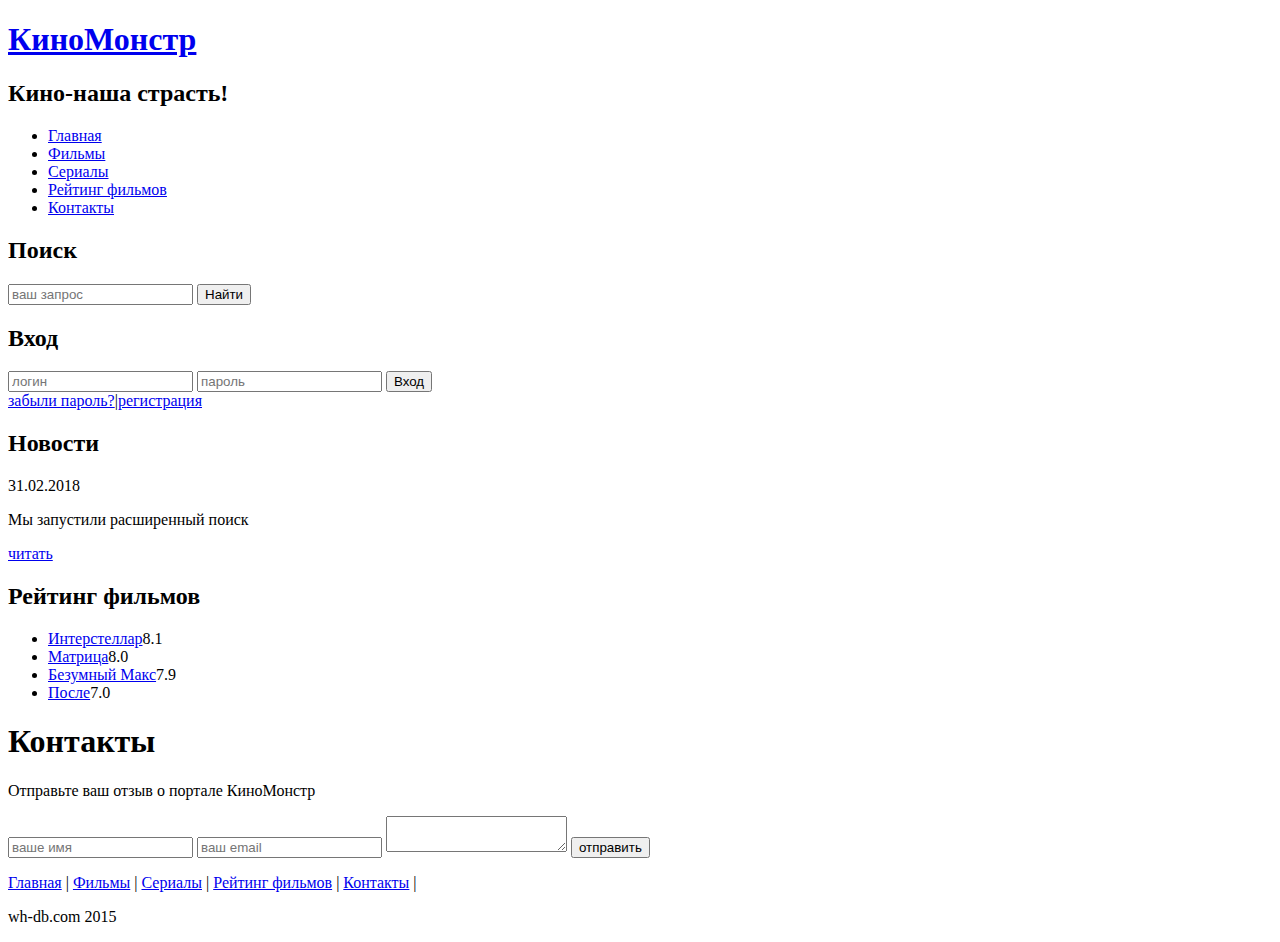
==== contact.html @ 03c5490f "Add files via upload" ====
<!DOCTYPE html>
<html lang="ru">
<head>
	<meta charset="UTF-8">
	<meta name="viewport" content="width=device-width, initial-seale=1.0">
	<title>Document</title>
	<meta name="description" content="Киномонстр-это портал о кино">
	<meta name="keyword" content="фильмы,фильмы онлайн,hd">
	<link rel="stylesheet" href="assets/css/style.css">
</head>
<body>
	<div class="main">
		
		<div class="header">
			<div class="logo">
				<div class="logo_text">
					<h1><a href="index.html">КиноМонстр</a></h1>
					<h2>Кино-наша страсть!</h2>
				</div>
			</div>
			<div class="menubar">
				<ul class="menu">
					<li><a href="index.html">Главная</a></li>
					<li><a href="films.html">Фильмы</a></li>
					<li><a href="#">Сериалы</a></li>
					<li><a href="rating.html">Рейтинг фильмов</a></li>
					<li class="selected"><a href="contact.html">Контакты</a></li>
				</ul>

			</div>
		</div>

		<div class="site_content">
			
			 <div class="sidebar_container">
			 	
			 	<div class="sidebar">
			 		<h2>Поиск</h2>
			 		<form method="post" action="#" id="search_form">
			 			<input type="search" name="search_field" placeholder="ваш запрос"/>
			 			<input type="submit" class="btn" value="Найти"/>
			 		</form>
			 	</div>
			 	<div class="sidebar">
			 		<h2>Вход</h2>
			 		<form method="post"action="#"id="login">
			 			<input type="text" name="login_field" placeholder="логин"/>
			 			<input type="password" name="password_field" placeholder="пароль"/>
			 			<input type="submit" class="btn" value="Вход"/>
			 			<div class="lables_passreg_text">
			 				<span><a href="#">забыли пароль?</a></span>|<span><a href="#">регистрация</a></span>
			 			</div>
			 	</div>
			 	
			 	<div class="sidebar">
			 		<h2>Новости</h2>
			 		<span>31.02.2018</span>
			 		<p>Мы запустили расширенный поиск</p>
			 		<a href="#">читать</a>
			 	</div>
			 	
                <div class="sidebar">
                	<h2>Рейтинг фильмов</h2>
                	<ul>
                		<li><a href="show.html">Интерстеллар</a><span class="rating_sidebar">8.1</span></li>
                		<li><a href="#">Матрица</a><span class="rating_sidebar">8.0</span></li>
                		<li><a href="#">Безумный Макс</a><span class="rating_sidebar">7.9</span></li>
                		<li><a href="#">После</a><span class="rating_sidebar">7.0</span></li>
                	</ul>
                </div>
			</div>

			<div class="content">
				
				<h1>Контакты</h1>
				
				<p>Отправьте ваш отзыв о портале КиноМонстр</p>
	
				<div class="send send_contact">	
					<form method="post" action="#" id="contact">
						<input type="text" name="review_name" placeholder="ваше имя">
						<input type="text" name="review_email" placeholder="ваш email">
						<textarea name="review_text"></textarea>
						<input class="btn" type="submit" value="отправить">
					</form>

				</div>
				
			</div>


		</div>

		
		<div class="footer">
			<p>
				<a href="index.html">Главная</a> |
				<a href="films.html">Фильмы</a> |
				<a href="#">Сериалы</a> |
				<a href="rating.html">Рейтинг фильмов</a> |
				<a href="contact.html">Контакты</a> |
			</p>
			<p>wh-db.com 2015</p>
			
		</div>

	</div>
	
</body>
</html>
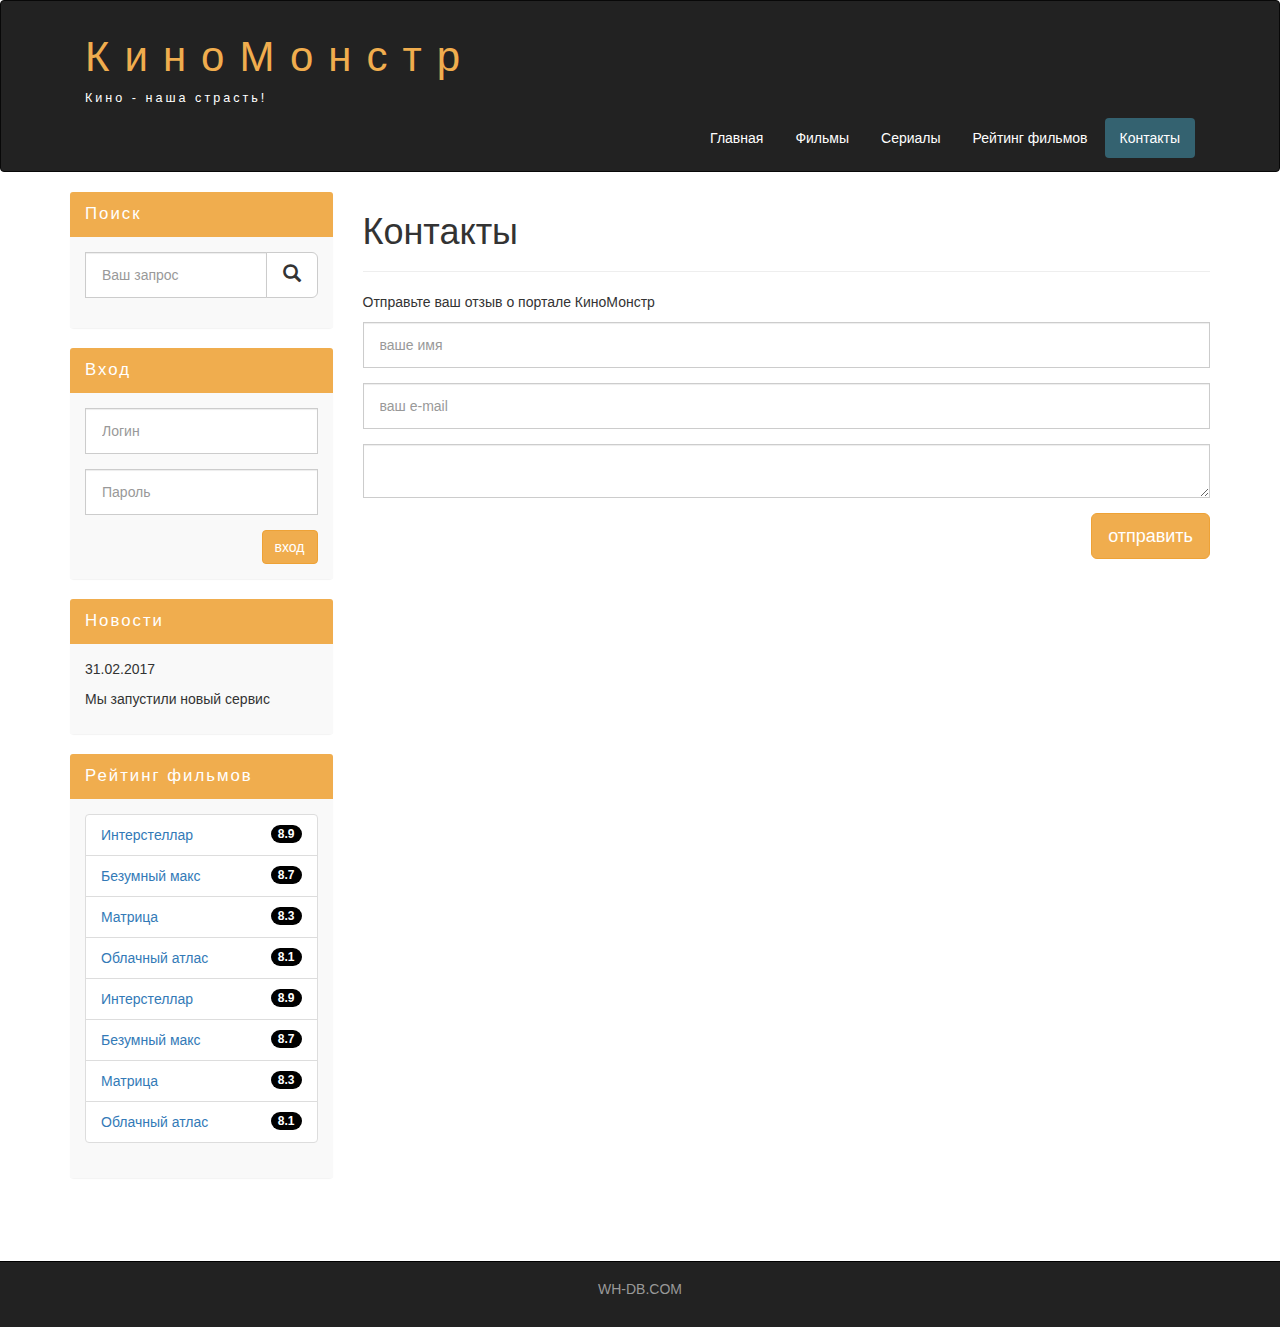
==== commit 4679910b: "Add files via upload" ====
--- a/contact.html
+++ b/contact.html
@@ -1,110 +1,256 @@
 <!DOCTYPE html>
 <html lang="ru">
-<head>
-	<meta charset="UTF-8">
-	<meta name="viewport" content="width=device-width, initial-seale=1.0">
-	<title>Document</title>
-	<meta name="description" content="Киномонстр-это портал о кино">
-	<meta name="keyword" content="фильмы,фильмы онлайн,hd">
-	<link rel="stylesheet" href="assets/css/style.css">
-</head>
-<body>
-	<div class="main">
-		
-		<div class="header">
-			<div class="logo">
-				<div class="logo_text">
-					<h1><a href="index.html">КиноМонстр</a></h1>
-					<h2>Кино-наша страсть!</h2>
-				</div>
-			</div>
-			<div class="menubar">
-				<ul class="menu">
-					<li><a href="index.html">Главная</a></li>
-					<li><a href="films.html">Фильмы</a></li>
-					<li><a href="#">Сериалы</a></li>
-					<li><a href="rating.html">Рейтинг фильмов</a></li>
-					<li class="selected"><a href="contact.html">Контакты</a></li>
-				</ul>
-
-			</div>
-		</div>
-
-		<div class="site_content">
-			
-			 <div class="sidebar_container">
-			 	
-			 	<div class="sidebar">
-			 		<h2>Поиск</h2>
-			 		<form method="post" action="#" id="search_form">
-			 			<input type="search" name="search_field" placeholder="ваш запрос"/>
-			 			<input type="submit" class="btn" value="Найти"/>
-			 		</form>
-			 	</div>
-			 	<div class="sidebar">
-			 		<h2>Вход</h2>
-			 		<form method="post"action="#"id="login">
-			 			<input type="text" name="login_field" placeholder="логин"/>
-			 			<input type="password" name="password_field" placeholder="пароль"/>
-			 			<input type="submit" class="btn" value="Вход"/>
-			 			<div class="lables_passreg_text">
-			 				<span><a href="#">забыли пароль?</a></span>|<span><a href="#">регистрация</a></span>
-			 			</div>
-			 	</div>
-			 	
-			 	<div class="sidebar">
-			 		<h2>Новости</h2>
-			 		<span>31.02.2018</span>
-			 		<p>Мы запустили расширенный поиск</p>
-			 		<a href="#">читать</a>
-			 	</div>
-			 	
-                <div class="sidebar">
-                	<h2>Рейтинг фильмов</h2>
-                	<ul>
-                		<li><a href="show.html">Интерстеллар</a><span class="rating_sidebar">8.1</span></li>
-                		<li><a href="#">Матрица</a><span class="rating_sidebar">8.0</span></li>
-                		<li><a href="#">Безумный Макс</a><span class="rating_sidebar">7.9</span></li>
-                		<li><a href="#">После</a><span class="rating_sidebar">7.0</span></li>
-                	</ul>
-                </div>
-			</div>
-
-			<div class="content">
-				
-				<h1>Контакты</h1>
-				
-				<p>Отправьте ваш отзыв о портале КиноМонстр</p>
-	
-				<div class="send send_contact">	
-					<form method="post" action="#" id="contact">
-						<input type="text" name="review_name" placeholder="ваше имя">
-						<input type="text" name="review_email" placeholder="ваш email">
-						<textarea name="review_text"></textarea>
-						<input class="btn" type="submit" value="отправить">
-					</form>
-
-				</div>
-				
-			</div>
-
-
-		</div>
-
-		
-		<div class="footer">
-			<p>
-				<a href="index.html">Главная</a> |
-				<a href="films.html">Фильмы</a> |
-				<a href="#">Сериалы</a> |
-				<a href="rating.html">Рейтинг фильмов</a> |
-				<a href="contact.html">Контакты</a> |
-			</p>
-			<p>wh-db.com 2015</p>
-			
-		</div>
-
-	</div>
-	
-</body>
+  <head>
+    <meta charset="utf-8">
+    <meta http-equiv="X-UA-Compatible" content="IE=edge">
+    <meta name="viewport" content="width=device-width, initial-scale=1">
+    <!-- The above 3 meta tags *must* come first in the head; any other head content must come *after* these tags -->
+    <title>Контакты</title>
+
+    <!-- Bootstrap -->
+    <link href="assets/css/bootstrap.min.css" rel="stylesheet">
+
+    <!-- Main Style -->
+    <link href="assets/css/style.css" rel="stylesheet">
+
+    <!-- HTML5 shim and Respond.js for IE8 support of HTML5 elements and media queries -->
+    <!-- WARNING: Respond.js doesn't work if you view the page via file:// -->
+    <!--[if lt IE 9]>
+      <script src="https://oss.maxcdn.com/html5shiv/3.7.2/html5shiv.min.js"></script>
+      <script src="https://oss.maxcdn.com/respond/1.4.2/respond.min.js"></script>
+    <![endif]-->
+  </head>
+  <body>
+    
+
+    <div class="container-fluid">
+      <div class="row">
+       
+       <nav role="navigation" class="navbar navbar-inverse">
+          <div class="container">
+
+          <div class="navbar-header header">
+
+            <div class="container">
+              
+              <div class="row">
+                
+                <div class="col-lg-12">
+                  <h1><a href="index.html">КиноМонстр</a></h1> 
+                  <p>Кино - наша страсть!</p>
+                </div>
+
+              </div>
+
+            </div>
+
+            
+            <button type="button" data-target="#navbarCollapse" data-toggle="collapse" class="navbar-toggle">
+              
+              <span class="sr-only">Toggle navigation</span>
+              <span class="icon-bar"></span>
+              <span class="icon-bar"></span>
+              <span class="icon-bar"></span>
+
+            </button>
+          
+
+          </div>
+            
+            <div id="navbarCollapse" class="collapse navbar-collapse navbar-right">
+              
+              <ul class="nav nav-pills">
+                <li>  <a href="index.html">Главная</a> </li>
+                <li> <a href="films.html">Фильмы</a> </li>
+                <li> <a href="#">Сериалы</a> </li>
+                <li> <a href="rating.html">Рейтинг фильмов</a> </li>
+                <li class="active"> <a href="contact.html">Контакты</a> </li>
+
+              </ul>
+
+
+            </div>
+
+          </div>
+       </nav> 
+
+      </div>
+    </div>
+
+
+    <div class="wrapper">
+      
+      <div class="container">
+        
+        <div class="row">
+          
+        <div class="col-lg-9 col-lg-push-3"> <!-- Меняем блоки местами col-lg-push-3 -->
+
+          <form role="search" class="visible-xs">
+            <div class="form-group">
+              <div class="input-group">
+                <input type="search" class="form-control input-lg" placeholder="Ваш запрос">
+                <div class="input-group-btn">
+                  <button class="btn btn-default btn-lg" type="submit"><i class="glyphicon glyphicon-search"></i></button>
+                </div>
+              </div>
+            </div>
+          </form> 
+          
+          <h1>Контакты</h1>
+          <hr>
+
+          <p>Отправьте ваш отзыв о портале КиноМонстр</p>
+
+
+          
+          <form>
+            <div class="form-group">
+              <input type="text" placeholder="ваше имя" class="form-control input-lg">
+            </div>
+            <div class="form-group">
+              <input type="email" placeholder="ваш e-mail" class="form-control input-lg">
+            </div>
+            <div class="form-group">
+              <textarea class="form-control"></textarea>
+            </div>
+            <button class="btn btn-lg btn-warning pull-right">отправить</button>
+          </form>
+
+          <div class="margin-8 clear"></div>
+
+
+        </div>
+
+
+        <div class="col-lg-3 col-lg-pull-9"> <!-- Меняем блоки местами col-lg-pull-9 -->
+          
+          <div class="panel panel-info hidden-xs">
+            <div class="panel-heading"><div class="sidebar-header">Поиск</div></div>
+            <div class="panel-body">
+              <form role="search">
+                <div class="form-group">
+                  <div class="input-group">
+                    <input type="search" class="form-control input-lg" placeholder="Ваш запрос">
+                    <div class="input-group-btn">
+                      <button class="btn btn-default btn-lg" type="submit"><i class="glyphicon glyphicon-search"></i></button>
+                    </div>
+                  </div>
+                </div>
+              </form> 
+            </div>
+          </div>
+    
+          <div class="panel panel-info">
+            <div class="panel-heading"><div class="sidebar-header">Вход</div></div>
+            <div class="panel-body">
+
+              <form role="form">
+                <div class="form-group">
+                  <input type="text"  class="form-control input-lg" placeholder="Логин">
+                </div>
+                <div class="form-group">
+                  <input type="password" class="form-control input-lg" placeholder="Пароль">
+                </div>
+
+                <button type="submit" class="btn btn-warning pull-right">вход</button>
+
+              </form>
+
+            </div>
+          </div>  
+
+
+          <div class="panel panel-info">
+            <div class="panel-heading"><div class="sidebar-header">Новости</div></div>
+            <div class="panel-body">
+              
+              <p>31.02.2017</p>
+              <p>Мы запустили новый сервис</p>
+              
+            </div>
+          </div>
+
+
+          <div class="panel panel-info">
+            <div class="panel-heading"><div class="sidebar-header">Рейтинг фильмов</div></div>
+            <div class="panel-body">
+                
+                <ul class="list-group">
+                  
+                  <li class="list-group-item list-group-warning">
+                    <span class="badge">8.9</span>
+                    <a href="show.html">Интерстеллар</a>
+                  </li>
+
+                  <li class="list-group-item list-group-warning">
+                    <span class="badge">8.7</span>
+                    <a href="#">Безумный макс</a>
+                  </li>                  
+
+                  <li class="list-group-item list-group-warning">
+                    <span class="badge">8.3</span>
+                    <a href="#">Матрица</a>
+                  </li>                  
+
+                  <li class="list-group-item list-group-warning">
+                    <span class="badge">8.1</span>
+                    <a href="#">Облачный атлас</a>
+                  </li>
+
+                  <li class="list-group-item list-group-warning">
+                    <span class="badge">8.9</span>
+                    <a href="show.html">Интерстеллар</a>
+                  </li>
+
+                  <li class="list-group-item list-group-warning">
+                    <span class="badge">8.7</span>
+                    <a href="#">Безумный макс</a>
+                  </li>                  
+
+                  <li class="list-group-item list-group-warning">
+                    <span class="badge">8.3</span>
+                    <a href="#">Матрица</a>
+                  </li>                  
+
+                  <li class="list-group-item list-group-warning">
+                    <span class="badge">8.1</span>
+                    <a href="#">Облачный атлас</a>
+                  </li>
+
+                </ul>
+
+            </div>
+          </div>  
+          
+
+
+        </div>      
+
+
+        </div>
+
+      </div>
+
+      <div class="clear"></div>
+
+    </div>
+
+
+    <footer>
+      
+      <div class="container">
+        <p class="text-center"> <a href="http://ru.wh-db.com">WH-DB.COM</a> </p>
+      </div>
+
+    </footer>
+
+
+
+
+    <!-- jQuery (necessary for Bootstrap's JavaScript plugins) -->
+    <script src="https://ajax.googleapis.com/ajax/libs/jquery/1.11.3/jquery.min.js"></script>
+    <!-- Include all compiled plugins (below), or include individual files as needed -->
+    <script src="assets/js/bootstrap.min.js"></script>
+  </body>
 </html>--- a/assets/css/style.css
+++ b/assets/css/style.css
@@ -0,0 +1,160 @@
+.header a, a:hover {
+	color: #f0ad4e;
+	text-decoration: none;
+}
+
+.header h1 {
+	letter-spacing: 15px;
+	font-size: 300%;
+}
+
+.header p {
+	color: white !important;
+	font-size: 90%;
+	letter-spacing: 3px;
+}
+
+.nav-pills>li.active>a, .nav-pills>li.active>a:focus, .nav-pills>li.active>a:hover {
+    color: #fff;
+    background-color: #346270;
+}
+
+.nav-pills>li>a {
+	color: #fff;
+}
+
+.nav-pills>li>a:hover {
+	background-color: #346270;
+}
+
+
+.navbar-inverse {
+    padding: 1%;
+}
+
+@media (max-width: 767px) {
+	.nav-pills>li {
+		float: none;
+	}
+
+	.nav-pills {
+		text-align: center;
+	}
+
+	.header h1 { 
+	    font-size: 280%;
+	    letter-spacing: 5px;
+	}
+
+	.header {
+		text-align: center;
+	}
+} 
+
+.clear {
+	clear: both;
+	height: 63px;
+}
+
+.wrapper {
+	min-height: 100%;
+}
+
+html,body {
+	height: 100%;
+}
+
+.films_block {
+	text-align: center;
+}
+
+.films_block img {
+	margin-bottom: 5%;
+	border-radius: 5px;
+	border: solid 5px #dad7d5;
+	width: 100%;
+}
+
+.film_label {
+	padding: 2%;
+	margin-bottom: 4%;
+}
+
+.margin-8 {
+	margin-top: 8%;
+}
+
+.panel {
+	border: none;
+}
+
+.panel-body {
+	background-color: #f9f9f9;
+}
+
+.panel-info> .panel-heading {
+	background-color: #f0ad4e;
+	color: white;
+	border-color: transparent;
+}
+
+.sidebar-header {
+	font-size: 120%;
+	letter-spacing: 2px;
+}
+
+.form-control {
+	font-size: 14px;
+}
+
+.input-lg {
+	font-size: 14px;
+}
+
+.form-control {
+	border-radius: 0px;
+}
+
+.list-group-item-warning {
+	color: #8a6d3b;
+	background-color: #f9f9f9;
+}
+
+.badge {
+	background-color: #000000;
+}
+
+.info-block {
+	font-size: 120%;
+}
+
+.info-block .badge {
+	font-size: 80%;
+}
+
+.info-block span {
+	margin-right: 3%;
+}
+
+textarea .form-control {
+	height: 200px;
+}
+
+.table tbody>tr>td.vert-align {
+	vertical-align: middle;
+}
+
+footer {
+	color: #666;
+	background: #222;
+	padding: 17px 0 18px 0;
+	border-top: 1px solid #000;
+}
+
+footer a {
+	color: #999;
+}
+
+footer a:hover {
+	color: #efefef;
+}